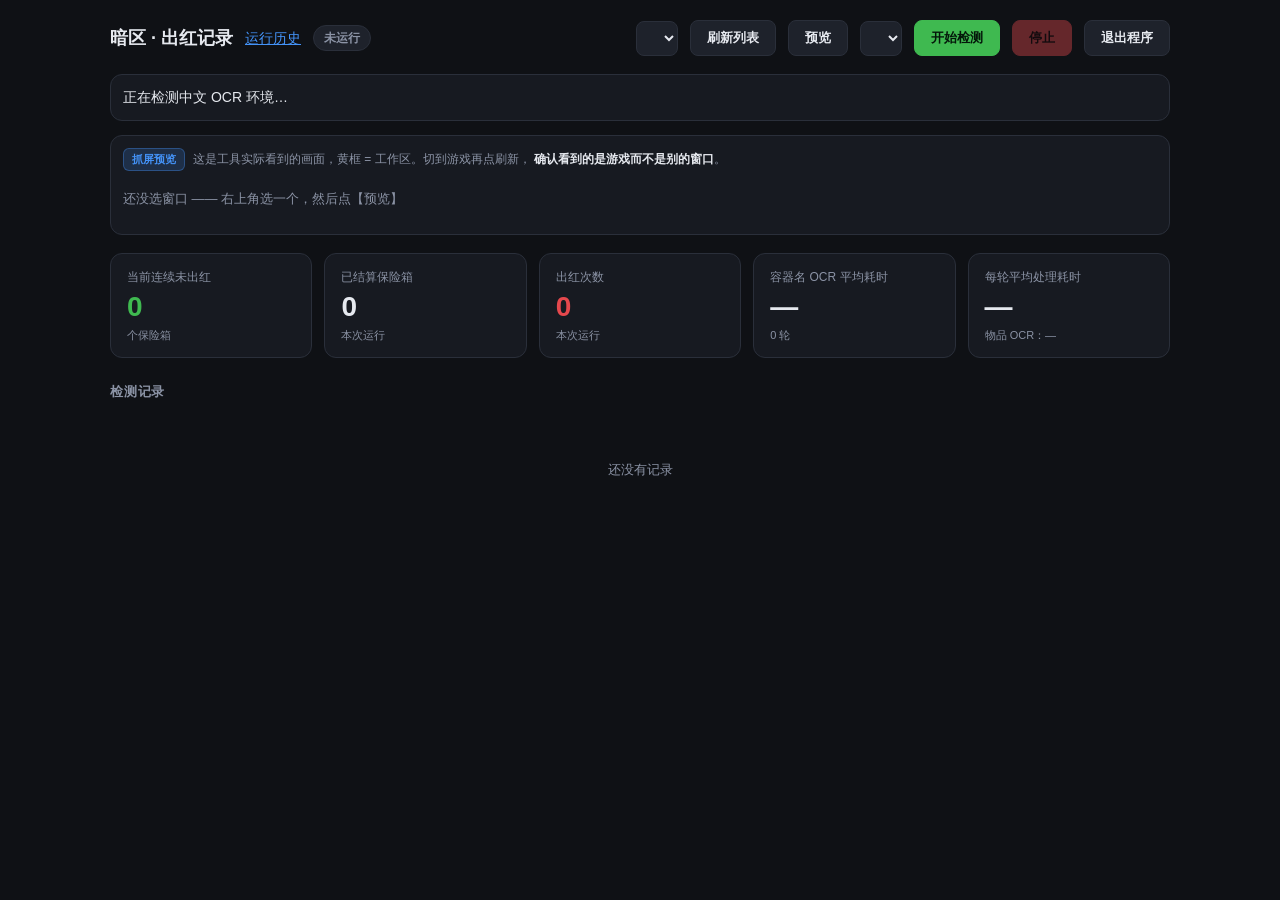
==== native/assets/index.html @ 9d261c9d "Archive Python and Rust detector source versions" ====
<!DOCTYPE html>
<html lang="zh-CN">
<head>
<meta charset="utf-8">
<meta name="viewport" content="width=device-width,initial-scale=1">
<title>暗区 · 出红记录</title>
<style>
  :root{
    --bg:#0f1115; --panel:#171a21; --panel2:#1e222b; --line:#2a2f3a;
    --fg:#e6e9ef; --dim:#8b93a5; --red:#e5484d; --green:#3fb950;
    --amber:#e3b341; --blue:#4493f8;
  }
  *{box-sizing:border-box}
  body{margin:0;background:var(--bg);color:var(--fg);
       font:14px/1.5 -apple-system,"Segoe UI","Microsoft YaHei",sans-serif}
  .wrap{max-width:1100px;margin:0 auto;padding:20px}
  header{display:flex;align-items:center;gap:12px;flex-wrap:wrap;margin-bottom:18px}
  h1{font-size:18px;margin:0;font-weight:600}
  .pill{padding:3px 10px;border-radius:999px;font-size:12px;font-weight:600;
        background:var(--panel2);color:var(--dim);border:1px solid var(--line)}
  .pill.on{background:rgba(63,185,80,.15);color:var(--green);border-color:rgba(63,185,80,.4)}
  .pill.err{background:rgba(229,72,77,.15);color:var(--red);border-color:rgba(229,72,77,.4)}
  .spacer{flex:1}
  button{background:var(--panel2);color:var(--fg);border:1px solid var(--line);
         border-radius:8px;padding:8px 16px;font-size:13px;font-weight:600;cursor:pointer}
  button:hover{border-color:var(--dim)}
  button.primary{background:var(--green);color:#04170a;border-color:var(--green)}
  button.danger{background:var(--red);color:#1a0405;border-color:var(--red)}
  button:disabled{opacity:.4;cursor:not-allowed}

  .stats{display:grid;grid-template-columns:repeat(auto-fit,minmax(150px,1fr));
         gap:12px;margin-bottom:20px}
  .stat{background:var(--panel);border:1px solid var(--line);border-radius:12px;padding:14px 16px}
  .stat .k{font-size:12px;color:var(--dim);margin-bottom:6px}
  .stat .v{font-size:28px;font-weight:700;font-variant-numeric:tabular-nums;line-height:1.1}
  .stat.red .v{color:var(--red)}
  .stat.green .v{color:var(--green)}
  .stat .sub{font-size:11px;color:var(--dim);margin-top:4px}

  h2{font-size:13px;color:var(--dim);font-weight:600;margin:24px 0 10px;
     text-transform:uppercase;letter-spacing:.06em}
  .feed{display:flex;flex-direction:column;gap:10px}
  .card{display:flex;gap:14px;background:var(--panel);border:1px solid var(--line);
        border-radius:12px;padding:12px;align-items:flex-start}
  .card.red{border-color:rgba(229,72,77,.5);background:rgba(229,72,77,.06)}
  .card .thumb{width:104px;height:78px;object-fit:cover;border-radius:8px;
               border:1px solid var(--line);cursor:zoom-in;background:#000;flex:none}
  .card .body{flex:1;min-width:0}
  .card .top{display:flex;align-items:center;gap:8px;flex-wrap:wrap;margin-bottom:4px}
  .badge{font-size:11px;font-weight:700;padding:2px 8px;border-radius:6px}
  .badge.red{background:var(--red);color:#fff}
  .badge.clean{background:var(--panel2);color:var(--dim);border:1px solid var(--line)}
  .badge.start{background:rgba(68,147,248,.18);color:var(--blue);border:1px solid rgba(68,147,248,.35)}
  .card .t{font-size:12px;color:var(--dim);font-variant-numeric:tabular-nums}
  .card .meta{font-size:12px;color:var(--dim);display:flex;gap:12px;flex-wrap:wrap}
  .card .meta b{color:var(--fg);font-weight:600}
  .empty{color:var(--dim);text-align:center;padding:48px 0;font-size:13px}

  #lb{position:fixed;inset:0;background:rgba(0,0,0,.92);display:none;
      align-items:center;justify-content:center;cursor:zoom-out;z-index:99;padding:24px}
  #lb img{max-width:100%;max-height:100%;border-radius:8px}
  .err{background:rgba(229,72,77,.12);border:1px solid rgba(229,72,77,.4);
       color:var(--red);padding:10px 14px;border-radius:10px;margin-bottom:14px;
       font-size:13px;display:none}
</style>
</head>
<body>
<div class="wrap">
  <header>
    <h1>暗区 · 出红记录</h1>
    <a href="/history" style="color:var(--blue)">运行历史</a>
    <span class="pill" id="statePill">未运行</span>
    <span class="pill" id="fgPill" style="display:none">游戏不在前台</span>
    <div class="spacer"></div>
    <select id="winSel" title="选择游戏窗口" style="background:var(--panel2);color:var(--fg);
            border:1px solid var(--line);border-radius:8px;padding:8px 10px;
            font-size:13px;max-width:240px"></select>
    <button id="btnWin" title="重新扫描窗口列表">刷新列表</button>
    <button id="btnPrev" title="抓一帧看看实际抓到什么">预览</button>
    <select id="runSel" title="查看历史记录" style="background:var(--panel2);color:var(--fg);
            border:1px solid var(--line);border-radius:8px;padding:8px 10px;font-size:13px"></select>
    <button id="btnStart" class="primary">开始检测</button>
    <button id="btnStop" class="danger" disabled>停止</button>
  </header>

  <div class="err" id="errBox"></div>
  <div class="card" style="margin-bottom:14px;align-items:center">
    <span id="envText" style="flex:1">正在检测中文 OCR 环境…</span>
    <button id="btnEnv" style="display:none">重新检测并安装</button>
  </div>

  <!-- 抓屏预览：选错窗口时必须让人一眼看出来 -->
  <div class="card" id="prevCard" style="margin-bottom:18px">
    <div class="body">
      <div class="top">
        <span class="badge start">抓屏预览</span>
        <span style="font-size:12px;color:var(--dim)">
          这是工具实际看到的画面，黄框 = 工作区。切到游戏再点刷新，
          <b style="color:var(--fg)">确认看到的是游戏而不是别的窗口</b>。
        </span>
      </div>
      <div id="prevEmpty" style="color:var(--dim);font-size:13px;padding:14px 0">
        还没选窗口 —— 右上角选一个，然后点【预览】
      </div>
      <img id="prevImg" style="display:none;max-width:100%;border-radius:8px;
           border:1px solid var(--line);margin-top:8px">
    </div>
  </div>

  <div class="stats">
    <div class="stat green"><div class="k">当前连续未出红</div>
      <div class="v" id="sStreak">0</div>
      <div class="sub" id="sStreakSub">个保险箱</div></div>
    <div class="stat"><div class="k">已结算保险箱</div>
      <div class="v" id="sTotal">0</div>
      <div class="sub">本次运行</div></div>
    <div class="stat red"><div class="k">出红次数</div>
      <div class="v" id="sReds">0</div>
      <div class="sub">本次运行</div></div>
    <div class="stat"><div class="k">容器名 OCR 平均耗时</div>
      <div class="v" id="sOcr">—</div>
      <div class="sub" id="sObs">0 轮</div></div>
    <div class="stat"><div class="k">每轮平均处理耗时</div>
      <div class="v" id="sCycle">—</div>
      <div class="sub" id="sItemOcr">物品 OCR：—</div></div>
  </div>

  <div class="card" id="curCard" style="display:none">
    <div class="body">
      <div class="top"><span class="badge start">进行中</span>
        <span id="curText"></span></div>
      <div class="meta" id="curMeta"></div>
    </div>
  </div>

  <h2>检测记录</h2>
  <div class="feed" id="feed"><div class="empty">还没有记录</div></div>
</div>

<div id="lb"><img id="lbImg" alt=""></div>

<script>
// 有任何 JS 错误直接显示在页面上，避免「页面看着正常但什么都不动」
window.onerror = function(msg, src, line){
  const b = document.getElementById('errBox');
  if(b){ b.textContent = 'JS 错误: ' + msg + ' (第 ' + line + ' 行)'; b.style.display = 'block'; }
};

const $ = id => document.getElementById(id);
let sinceSeq = 0, curRun = null, events = [], runsLoaded = false, commandError = '';

function esc(s){ return String(s==null?'':s).replace(/[&<>"]/g,
  c => ({'&':'&amp;','<':'&lt;','>':'&gt;','"':'&quot;'}[c])); }

function fmtCells(c){
  if(!c) return '—';
  const r = v => Math.round(v);
  return r(c[0]) + '×' + r(c[1]);
}

function card(e){
  const img = e.shots && e.shots.length
    ? `<img class="thumb" src="/shot/${encodeURIComponent(e.run||curRun)}/${encodeURIComponent(e.shots[0])}" onclick="zoom(this.src)">`
    : `<div class="thumb"></div>`;
  const badge = e.kind==='red' ? '<span class="badge red">出红</span>'
              : e.kind==='clean' ? '<span class="badge clean">无红</span>'
              : e.kind==='incomplete' ? '<span class="badge start">未完成</span>'
              : '<span class="badge start">开箱</span>';
  const shown = e.shots && e.shots.length > 1
    ? e.shots.slice(1).map(s =>
        `<a href="#" onclick="zoom('/shot/${encodeURIComponent(e.run||curRun)}/${encodeURIComponent(s)}');return false"
            style="color:var(--amber)">标注图</a>`).join('')
    : '';
  const streak = e.kind==='clean'
    ? `连续 <b>${e.streak}</b> 个未出红`
    : e.kind==='red' ? `连续 <b>${e.streak}</b> 个被打断` : '';
  return `<div class="card ${e.kind==='red'?'red':''}">
    ${img}
    <div class="body">
      <div class="top">${badge}<span class="t">${esc((e.t||'').replace('T',' '))}</span>
        ${e.text?`<span style="font-size:12px;color:var(--dim)">${esc(e.text)}</span>`:''}</div>
      <div class="meta">
        ${e.item_names && e.item_names.filter(Boolean).length
            ? `<span>物品 OCR <b style="color:var(--amber)">${esc(e.item_names.filter(Boolean).join(' / '))}</b></span>`
            : ''}
        <span>${streak}</span>
        ${e.red_count?`<span>命中色块 <b>${e.red_count}</b></span>`:''}
        ${e.observations?`<span>观察 <b>${e.observations}</b> 轮</span>`:''}
        ${shown}
      </div>
    </div>
  </div>`;
}

function render(){
  const f = $('feed');
  if(!events.length){ f.innerHTML = '<div class="empty">还没有记录</div>'; return; }
  f.innerHTML = events.map(card).join('');
}

function zoom(src){ $('lbImg').src = src; $('lb').style.display='flex'; }
$('lb').onclick = () => { $('lb').style.display='none'; $('lbImg').src=''; };

async function poll(){
  try{
    const st = await (await fetch('/api/status')).json();
    const env = await (await fetch('/api/environment')).json();
    $('envText').textContent = env.message;
    $('envText').style.color = env.status==='error'?'var(--red)':env.status==='ready'?'var(--green)':'var(--amber)';
    $('btnEnv').style.display = env.status==='error'?'':'none';
    $('btnEnv').disabled = st.running;
    $('statePill').textContent = st.running ? '运行中' : '未运行';
    $('statePill').className = 'pill' + (st.running?' on':'');
    $('fgPill').style.display = (st.running && st.foreground === false) ? '' : 'none';
    $('winSel').disabled = st.running;
    $('btnWin').disabled = st.running;
    $('sStreak').textContent = st.streak;
    $('sTotal').textContent = st.total;
    $('sReds').textContent = events.filter(e=>e.kind==='red').length;
    $('sOcr').textContent = st.ocr_ms ? st.ocr_ms.toFixed(0)+'ms' : '—';
    $('sObs').textContent = st.obs + ' 轮';
    $('sCycle').textContent = st.cycle_avg_ms != null ? st.cycle_avg_ms.toFixed(0)+'ms' : '—';
    $('sItemOcr').textContent = '物品 OCR：' + (st.item_ocr_ms ? st.item_ocr_ms.toFixed(0)+'ms' : '—');
    $('btnStart').disabled = st.running || env.status!=='ready';
    $('btnStop').disabled = !st.running;

    const box = $('errBox');
    if(st.error || commandError){ box.textContent = st.error || commandError; box.style.display='block'; }
    else box.style.display='none';

    if(st.current){
      $('curCard').style.display='';
      $('curText').textContent = st.current.ocr_text || '';
      const nb = st.current.name_bbox;
      $('curMeta').innerHTML =
        (nb && nb.length ? `<span>名字位置 <b>(${nb[0]},${nb[1]})</b></span>` : '') +
        `<span>已观察 <b>${st.current.observations ?? 0}</b> 轮</span>` +
        `<span>${st.misses ? `丢失 <b style="color:var(--amber)">${st.misses}/${st.miss_need}</b>` : ''}</span>` +
        `<span>${st.current.red?'<b style="color:var(--red)">已见红</b>':'暂未见红'}</span>`;
    } else $('curCard').style.display='none';

    if(!runsLoaded){ runsLoaded = true; refreshRuns(); }
    if(!curRun && st.run_dir){ curRun = st.run_dir; sinceSeq = 0; events = []; refreshRuns(); }
    if(st.run_dir && curRun && st.run_dir !== curRun){ curRun = st.run_dir; sinceSeq = 0; events = []; refreshRuns(); }

    const d = await (await fetch(`/api/events?since=${sinceSeq}&run=${encodeURIComponent(curRun||'')}`)).json();
    if(d.events && d.events.length){
      events = events.concat(d.events.map(e => ({...e, run: curRun})));
      sinceSeq = d.last_seq;
      render();
    }
  }catch(err){ /* 服务器没起来时静默重试 */ }
}

async function refreshRuns(){
  try{
    const d = await (await fetch('/api/runs')).json();
    const sel = $('runSel');
    sel.innerHTML = d.runs.map(r =>
      `<option value="${esc(r)}"${r===curRun?' selected':''}>${esc(r)}</option>`).join('');
  }catch(e){}
}

$('runSel').onchange = async () => {
  location.href = '/history?run=' + encodeURIComponent($('runSel').value);
};

async function refreshWindows(){
  try{
    const d = await (await fetch('/api/windows')).json();
    const sel = $('winSel');
    const cur = d.current || '';
    sel.innerHTML = '<option value="">— 选择游戏窗口 —</option>' +
      d.windows.map(w => `<option value="${esc(w.title)}"${w.title===cur?' selected':''}>` +
        `${esc(w.title)}  (${w.w}×${w.h})</option>`).join('');
  }catch(e){}
}

$('winSel').onchange = async () => {
  const title = $('winSel').value;
  const r = await (await fetch('/api/window', {
    method:'POST', headers:{'Content-Type':'application/json'},
    body: JSON.stringify({title})
  })).json();
  if(!r.ok){ commandError=r.error; const b=$('errBox'); b.textContent=r.error; b.style.display='block'; }
  else { commandError=''; const b=$('errBox'); b.style.display='none'; loadPreview(); }
};

async function loadPreview(){
  const t = $('winSel').value || '';
  const img = $('prevImg'), empty = $('prevEmpty');
  if(!t){ empty.style.display=''; empty.textContent='还没选窗口 —— 右上角选一个，然后点【预览】';
          img.style.display='none'; return; }
  empty.style.display=''; empty.textContent='抓取中…';
  img.style.display='none';
  const url = '/api/preview?w=' + encodeURIComponent(t) + '&t=' + Date.now();
  const r = await fetch(url);
  if(!r.ok){
    let msg = r.status;
    try{ msg = (await r.json()).error || msg; }catch(e){}
    empty.textContent = '预览失败：' + msg;
    return;
  }
  const blob = await r.blob();
  img.src = URL.createObjectURL(blob);
  img.style.display = '';
  empty.style.display = 'none';
}

$('btnPrev').onclick = loadPreview;
$('btnWin').onclick = refreshWindows;
async function command(path){
  try{const response=await fetch(path,{method:'POST'});const data=await response.json();
      commandError=response.ok?'':data.error||'操作失败';}
  catch(e){commandError='连接失败：'+e.message;}
  await poll();
}
$('btnStart').onclick = () => command('/api/start');
$('btnStop').onclick = () => command('/api/stop');
$('btnEnv').onclick = () => command('/api/environment/retry');

refreshRuns();
refreshWindows();
poll();
setInterval(poll, 900);
</script>
<script>const quit=document.createElement("button");quit.textContent="退出程序";quit.onclick=()=>fetch("/api/quit",{method:"POST"}).then(()=>document.body.innerHTML="<p>程序已退出，可以关闭此页。</p>");document.querySelector("header").append(quit);</script></body>
</html>
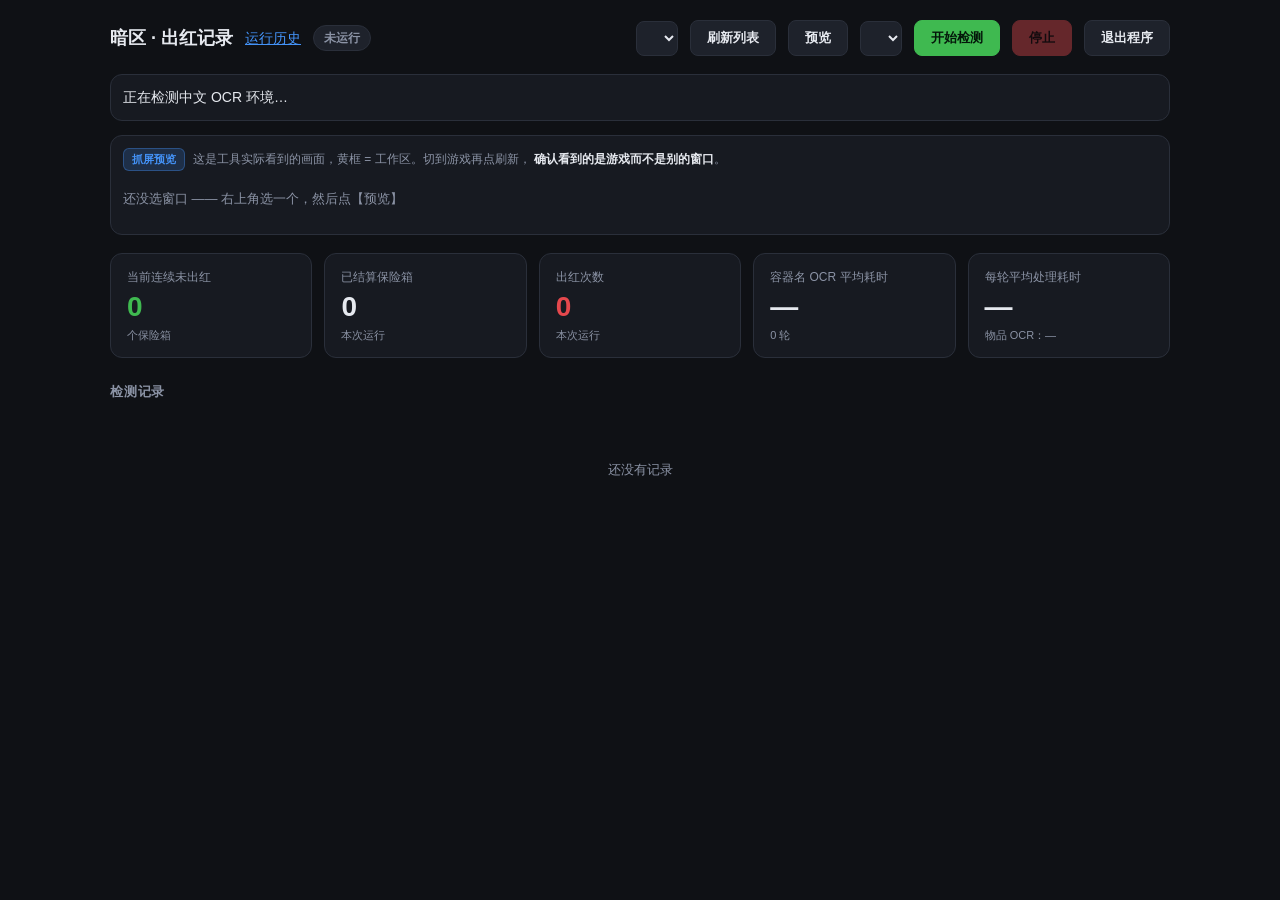
==== commit 41da3c72: "Preserve exact version snapshot bytes across checkouts" ====
--- a/native/assets/index.html
+++ b/native/assets/index.html
@@ -1,328 +1,328 @@
-<!DOCTYPE html>
-<html lang="zh-CN">
-<head>
-<meta charset="utf-8">
-<meta name="viewport" content="width=device-width,initial-scale=1">
-<title>暗区 · 出红记录</title>
-<style>
-  :root{
-    --bg:#0f1115; --panel:#171a21; --panel2:#1e222b; --line:#2a2f3a;
-    --fg:#e6e9ef; --dim:#8b93a5; --red:#e5484d; --green:#3fb950;
-    --amber:#e3b341; --blue:#4493f8;
-  }
-  *{box-sizing:border-box}
-  body{margin:0;background:var(--bg);color:var(--fg);
-       font:14px/1.5 -apple-system,"Segoe UI","Microsoft YaHei",sans-serif}
-  .wrap{max-width:1100px;margin:0 auto;padding:20px}
-  header{display:flex;align-items:center;gap:12px;flex-wrap:wrap;margin-bottom:18px}
-  h1{font-size:18px;margin:0;font-weight:600}
-  .pill{padding:3px 10px;border-radius:999px;font-size:12px;font-weight:600;
-        background:var(--panel2);color:var(--dim);border:1px solid var(--line)}
-  .pill.on{background:rgba(63,185,80,.15);color:var(--green);border-color:rgba(63,185,80,.4)}
-  .pill.err{background:rgba(229,72,77,.15);color:var(--red);border-color:rgba(229,72,77,.4)}
-  .spacer{flex:1}
-  button{background:var(--panel2);color:var(--fg);border:1px solid var(--line);
-         border-radius:8px;padding:8px 16px;font-size:13px;font-weight:600;cursor:pointer}
-  button:hover{border-color:var(--dim)}
-  button.primary{background:var(--green);color:#04170a;border-color:var(--green)}
-  button.danger{background:var(--red);color:#1a0405;border-color:var(--red)}
-  button:disabled{opacity:.4;cursor:not-allowed}
-
-  .stats{display:grid;grid-template-columns:repeat(auto-fit,minmax(150px,1fr));
-         gap:12px;margin-bottom:20px}
-  .stat{background:var(--panel);border:1px solid var(--line);border-radius:12px;padding:14px 16px}
-  .stat .k{font-size:12px;color:var(--dim);margin-bottom:6px}
-  .stat .v{font-size:28px;font-weight:700;font-variant-numeric:tabular-nums;line-height:1.1}
-  .stat.red .v{color:var(--red)}
-  .stat.green .v{color:var(--green)}
-  .stat .sub{font-size:11px;color:var(--dim);margin-top:4px}
-
-  h2{font-size:13px;color:var(--dim);font-weight:600;margin:24px 0 10px;
-     text-transform:uppercase;letter-spacing:.06em}
-  .feed{display:flex;flex-direction:column;gap:10px}
-  .card{display:flex;gap:14px;background:var(--panel);border:1px solid var(--line);
-        border-radius:12px;padding:12px;align-items:flex-start}
-  .card.red{border-color:rgba(229,72,77,.5);background:rgba(229,72,77,.06)}
-  .card .thumb{width:104px;height:78px;object-fit:cover;border-radius:8px;
-               border:1px solid var(--line);cursor:zoom-in;background:#000;flex:none}
-  .card .body{flex:1;min-width:0}
-  .card .top{display:flex;align-items:center;gap:8px;flex-wrap:wrap;margin-bottom:4px}
-  .badge{font-size:11px;font-weight:700;padding:2px 8px;border-radius:6px}
-  .badge.red{background:var(--red);color:#fff}
-  .badge.clean{background:var(--panel2);color:var(--dim);border:1px solid var(--line)}
-  .badge.start{background:rgba(68,147,248,.18);color:var(--blue);border:1px solid rgba(68,147,248,.35)}
-  .card .t{font-size:12px;color:var(--dim);font-variant-numeric:tabular-nums}
-  .card .meta{font-size:12px;color:var(--dim);display:flex;gap:12px;flex-wrap:wrap}
-  .card .meta b{color:var(--fg);font-weight:600}
-  .empty{color:var(--dim);text-align:center;padding:48px 0;font-size:13px}
-
-  #lb{position:fixed;inset:0;background:rgba(0,0,0,.92);display:none;
-      align-items:center;justify-content:center;cursor:zoom-out;z-index:99;padding:24px}
-  #lb img{max-width:100%;max-height:100%;border-radius:8px}
-  .err{background:rgba(229,72,77,.12);border:1px solid rgba(229,72,77,.4);
-       color:var(--red);padding:10px 14px;border-radius:10px;margin-bottom:14px;
-       font-size:13px;display:none}
-</style>
-</head>
-<body>
-<div class="wrap">
-  <header>
-    <h1>暗区 · 出红记录</h1>
-    <a href="/history" style="color:var(--blue)">运行历史</a>
-    <span class="pill" id="statePill">未运行</span>
-    <span class="pill" id="fgPill" style="display:none">游戏不在前台</span>
-    <div class="spacer"></div>
-    <select id="winSel" title="选择游戏窗口" style="background:var(--panel2);color:var(--fg);
-            border:1px solid var(--line);border-radius:8px;padding:8px 10px;
-            font-size:13px;max-width:240px"></select>
-    <button id="btnWin" title="重新扫描窗口列表">刷新列表</button>
-    <button id="btnPrev" title="抓一帧看看实际抓到什么">预览</button>
-    <select id="runSel" title="查看历史记录" style="background:var(--panel2);color:var(--fg);
-            border:1px solid var(--line);border-radius:8px;padding:8px 10px;font-size:13px"></select>
-    <button id="btnStart" class="primary">开始检测</button>
-    <button id="btnStop" class="danger" disabled>停止</button>
-  </header>
-
-  <div class="err" id="errBox"></div>
-  <div class="card" style="margin-bottom:14px;align-items:center">
-    <span id="envText" style="flex:1">正在检测中文 OCR 环境…</span>
-    <button id="btnEnv" style="display:none">重新检测并安装</button>
-  </div>
-
-  <!-- 抓屏预览：选错窗口时必须让人一眼看出来 -->
-  <div class="card" id="prevCard" style="margin-bottom:18px">
-    <div class="body">
-      <div class="top">
-        <span class="badge start">抓屏预览</span>
-        <span style="font-size:12px;color:var(--dim)">
-          这是工具实际看到的画面，黄框 = 工作区。切到游戏再点刷新，
-          <b style="color:var(--fg)">确认看到的是游戏而不是别的窗口</b>。
-        </span>
-      </div>
-      <div id="prevEmpty" style="color:var(--dim);font-size:13px;padding:14px 0">
-        还没选窗口 —— 右上角选一个，然后点【预览】
-      </div>
-      <img id="prevImg" style="display:none;max-width:100%;border-radius:8px;
-           border:1px solid var(--line);margin-top:8px">
-    </div>
-  </div>
-
-  <div class="stats">
-    <div class="stat green"><div class="k">当前连续未出红</div>
-      <div class="v" id="sStreak">0</div>
-      <div class="sub" id="sStreakSub">个保险箱</div></div>
-    <div class="stat"><div class="k">已结算保险箱</div>
-      <div class="v" id="sTotal">0</div>
-      <div class="sub">本次运行</div></div>
-    <div class="stat red"><div class="k">出红次数</div>
-      <div class="v" id="sReds">0</div>
-      <div class="sub">本次运行</div></div>
-    <div class="stat"><div class="k">容器名 OCR 平均耗时</div>
-      <div class="v" id="sOcr">—</div>
-      <div class="sub" id="sObs">0 轮</div></div>
-    <div class="stat"><div class="k">每轮平均处理耗时</div>
-      <div class="v" id="sCycle">—</div>
-      <div class="sub" id="sItemOcr">物品 OCR：—</div></div>
-  </div>
-
-  <div class="card" id="curCard" style="display:none">
-    <div class="body">
-      <div class="top"><span class="badge start">进行中</span>
-        <span id="curText"></span></div>
-      <div class="meta" id="curMeta"></div>
-    </div>
-  </div>
-
-  <h2>检测记录</h2>
-  <div class="feed" id="feed"><div class="empty">还没有记录</div></div>
-</div>
-
-<div id="lb"><img id="lbImg" alt=""></div>
-
-<script>
-// 有任何 JS 错误直接显示在页面上，避免「页面看着正常但什么都不动」
-window.onerror = function(msg, src, line){
-  const b = document.getElementById('errBox');
-  if(b){ b.textContent = 'JS 错误: ' + msg + ' (第 ' + line + ' 行)'; b.style.display = 'block'; }
-};
-
-const $ = id => document.getElementById(id);
-let sinceSeq = 0, curRun = null, events = [], runsLoaded = false, commandError = '';
-
-function esc(s){ return String(s==null?'':s).replace(/[&<>"]/g,
-  c => ({'&':'&amp;','<':'&lt;','>':'&gt;','"':'&quot;'}[c])); }
-
-function fmtCells(c){
-  if(!c) return '—';
-  const r = v => Math.round(v);
-  return r(c[0]) + '×' + r(c[1]);
-}
-
-function card(e){
-  const img = e.shots && e.shots.length
-    ? `<img class="thumb" src="/shot/${encodeURIComponent(e.run||curRun)}/${encodeURIComponent(e.shots[0])}" onclick="zoom(this.src)">`
-    : `<div class="thumb"></div>`;
-  const badge = e.kind==='red' ? '<span class="badge red">出红</span>'
-              : e.kind==='clean' ? '<span class="badge clean">无红</span>'
-              : e.kind==='incomplete' ? '<span class="badge start">未完成</span>'
-              : '<span class="badge start">开箱</span>';
-  const shown = e.shots && e.shots.length > 1
-    ? e.shots.slice(1).map(s =>
-        `<a href="#" onclick="zoom('/shot/${encodeURIComponent(e.run||curRun)}/${encodeURIComponent(s)}');return false"
-            style="color:var(--amber)">标注图</a>`).join('')
-    : '';
-  const streak = e.kind==='clean'
-    ? `连续 <b>${e.streak}</b> 个未出红`
-    : e.kind==='red' ? `连续 <b>${e.streak}</b> 个被打断` : '';
-  return `<div class="card ${e.kind==='red'?'red':''}">
-    ${img}
-    <div class="body">
-      <div class="top">${badge}<span class="t">${esc((e.t||'').replace('T',' '))}</span>
-        ${e.text?`<span style="font-size:12px;color:var(--dim)">${esc(e.text)}</span>`:''}</div>
-      <div class="meta">
-        ${e.item_names && e.item_names.filter(Boolean).length
-            ? `<span>物品 OCR <b style="color:var(--amber)">${esc(e.item_names.filter(Boolean).join(' / '))}</b></span>`
-            : ''}
-        <span>${streak}</span>
-        ${e.red_count?`<span>命中色块 <b>${e.red_count}</b></span>`:''}
-        ${e.observations?`<span>观察 <b>${e.observations}</b> 轮</span>`:''}
-        ${shown}
-      </div>
-    </div>
-  </div>`;
-}
-
-function render(){
-  const f = $('feed');
-  if(!events.length){ f.innerHTML = '<div class="empty">还没有记录</div>'; return; }
-  f.innerHTML = events.map(card).join('');
-}
-
-function zoom(src){ $('lbImg').src = src; $('lb').style.display='flex'; }
-$('lb').onclick = () => { $('lb').style.display='none'; $('lbImg').src=''; };
-
-async function poll(){
-  try{
-    const st = await (await fetch('/api/status')).json();
-    const env = await (await fetch('/api/environment')).json();
-    $('envText').textContent = env.message;
-    $('envText').style.color = env.status==='error'?'var(--red)':env.status==='ready'?'var(--green)':'var(--amber)';
-    $('btnEnv').style.display = env.status==='error'?'':'none';
-    $('btnEnv').disabled = st.running;
-    $('statePill').textContent = st.running ? '运行中' : '未运行';
-    $('statePill').className = 'pill' + (st.running?' on':'');
-    $('fgPill').style.display = (st.running && st.foreground === false) ? '' : 'none';
-    $('winSel').disabled = st.running;
-    $('btnWin').disabled = st.running;
-    $('sStreak').textContent = st.streak;
-    $('sTotal').textContent = st.total;
-    $('sReds').textContent = events.filter(e=>e.kind==='red').length;
-    $('sOcr').textContent = st.ocr_ms ? st.ocr_ms.toFixed(0)+'ms' : '—';
-    $('sObs').textContent = st.obs + ' 轮';
-    $('sCycle').textContent = st.cycle_avg_ms != null ? st.cycle_avg_ms.toFixed(0)+'ms' : '—';
-    $('sItemOcr').textContent = '物品 OCR：' + (st.item_ocr_ms ? st.item_ocr_ms.toFixed(0)+'ms' : '—');
-    $('btnStart').disabled = st.running || env.status!=='ready';
-    $('btnStop').disabled = !st.running;
-
-    const box = $('errBox');
-    if(st.error || commandError){ box.textContent = st.error || commandError; box.style.display='block'; }
-    else box.style.display='none';
-
-    if(st.current){
-      $('curCard').style.display='';
-      $('curText').textContent = st.current.ocr_text || '';
-      const nb = st.current.name_bbox;
-      $('curMeta').innerHTML =
-        (nb && nb.length ? `<span>名字位置 <b>(${nb[0]},${nb[1]})</b></span>` : '') +
-        `<span>已观察 <b>${st.current.observations ?? 0}</b> 轮</span>` +
-        `<span>${st.misses ? `丢失 <b style="color:var(--amber)">${st.misses}/${st.miss_need}</b>` : ''}</span>` +
-        `<span>${st.current.red?'<b style="color:var(--red)">已见红</b>':'暂未见红'}</span>`;
-    } else $('curCard').style.display='none';
-
-    if(!runsLoaded){ runsLoaded = true; refreshRuns(); }
-    if(!curRun && st.run_dir){ curRun = st.run_dir; sinceSeq = 0; events = []; refreshRuns(); }
-    if(st.run_dir && curRun && st.run_dir !== curRun){ curRun = st.run_dir; sinceSeq = 0; events = []; refreshRuns(); }
-
-    const d = await (await fetch(`/api/events?since=${sinceSeq}&run=${encodeURIComponent(curRun||'')}`)).json();
-    if(d.events && d.events.length){
-      events = events.concat(d.events.map(e => ({...e, run: curRun})));
-      sinceSeq = d.last_seq;
-      render();
-    }
-  }catch(err){ /* 服务器没起来时静默重试 */ }
-}
-
-async function refreshRuns(){
-  try{
-    const d = await (await fetch('/api/runs')).json();
-    const sel = $('runSel');
-    sel.innerHTML = d.runs.map(r =>
-      `<option value="${esc(r)}"${r===curRun?' selected':''}>${esc(r)}</option>`).join('');
-  }catch(e){}
-}
-
-$('runSel').onchange = async () => {
-  location.href = '/history?run=' + encodeURIComponent($('runSel').value);
-};
-
-async function refreshWindows(){
-  try{
-    const d = await (await fetch('/api/windows')).json();
-    const sel = $('winSel');
-    const cur = d.current || '';
-    sel.innerHTML = '<option value="">— 选择游戏窗口 —</option>' +
-      d.windows.map(w => `<option value="${esc(w.title)}"${w.title===cur?' selected':''}>` +
-        `${esc(w.title)}  (${w.w}×${w.h})</option>`).join('');
-  }catch(e){}
-}
-
-$('winSel').onchange = async () => {
-  const title = $('winSel').value;
-  const r = await (await fetch('/api/window', {
-    method:'POST', headers:{'Content-Type':'application/json'},
-    body: JSON.stringify({title})
-  })).json();
-  if(!r.ok){ commandError=r.error; const b=$('errBox'); b.textContent=r.error; b.style.display='block'; }
-  else { commandError=''; const b=$('errBox'); b.style.display='none'; loadPreview(); }
-};
-
-async function loadPreview(){
-  const t = $('winSel').value || '';
-  const img = $('prevImg'), empty = $('prevEmpty');
-  if(!t){ empty.style.display=''; empty.textContent='还没选窗口 —— 右上角选一个，然后点【预览】';
-          img.style.display='none'; return; }
-  empty.style.display=''; empty.textContent='抓取中…';
-  img.style.display='none';
-  const url = '/api/preview?w=' + encodeURIComponent(t) + '&t=' + Date.now();
-  const r = await fetch(url);
-  if(!r.ok){
-    let msg = r.status;
-    try{ msg = (await r.json()).error || msg; }catch(e){}
-    empty.textContent = '预览失败：' + msg;
-    return;
-  }
-  const blob = await r.blob();
-  img.src = URL.createObjectURL(blob);
-  img.style.display = '';
-  empty.style.display = 'none';
-}
-
-$('btnPrev').onclick = loadPreview;
-$('btnWin').onclick = refreshWindows;
-async function command(path){
-  try{const response=await fetch(path,{method:'POST'});const data=await response.json();
-      commandError=response.ok?'':data.error||'操作失败';}
-  catch(e){commandError='连接失败：'+e.message;}
-  await poll();
-}
-$('btnStart').onclick = () => command('/api/start');
-$('btnStop').onclick = () => command('/api/stop');
-$('btnEnv').onclick = () => command('/api/environment/retry');
-
-refreshRuns();
-refreshWindows();
-poll();
-setInterval(poll, 900);
-</script>
-<script>const quit=document.createElement("button");quit.textContent="退出程序";quit.onclick=()=>fetch("/api/quit",{method:"POST"}).then(()=>document.body.innerHTML="<p>程序已退出，可以关闭此页。</p>");document.querySelector("header").append(quit);</script></body>
-</html>
+<!DOCTYPE html>
+<html lang="zh-CN">
+<head>
+<meta charset="utf-8">
+<meta name="viewport" content="width=device-width,initial-scale=1">
+<title>暗区 · 出红记录</title>
+<style>
+  :root{
+    --bg:#0f1115; --panel:#171a21; --panel2:#1e222b; --line:#2a2f3a;
+    --fg:#e6e9ef; --dim:#8b93a5; --red:#e5484d; --green:#3fb950;
+    --amber:#e3b341; --blue:#4493f8;
+  }
+  *{box-sizing:border-box}
+  body{margin:0;background:var(--bg);color:var(--fg);
+       font:14px/1.5 -apple-system,"Segoe UI","Microsoft YaHei",sans-serif}
+  .wrap{max-width:1100px;margin:0 auto;padding:20px}
+  header{display:flex;align-items:center;gap:12px;flex-wrap:wrap;margin-bottom:18px}
+  h1{font-size:18px;margin:0;font-weight:600}
+  .pill{padding:3px 10px;border-radius:999px;font-size:12px;font-weight:600;
+        background:var(--panel2);color:var(--dim);border:1px solid var(--line)}
+  .pill.on{background:rgba(63,185,80,.15);color:var(--green);border-color:rgba(63,185,80,.4)}
+  .pill.err{background:rgba(229,72,77,.15);color:var(--red);border-color:rgba(229,72,77,.4)}
+  .spacer{flex:1}
+  button{background:var(--panel2);color:var(--fg);border:1px solid var(--line);
+         border-radius:8px;padding:8px 16px;font-size:13px;font-weight:600;cursor:pointer}
+  button:hover{border-color:var(--dim)}
+  button.primary{background:var(--green);color:#04170a;border-color:var(--green)}
+  button.danger{background:var(--red);color:#1a0405;border-color:var(--red)}
+  button:disabled{opacity:.4;cursor:not-allowed}
+
+  .stats{display:grid;grid-template-columns:repeat(auto-fit,minmax(150px,1fr));
+         gap:12px;margin-bottom:20px}
+  .stat{background:var(--panel);border:1px solid var(--line);border-radius:12px;padding:14px 16px}
+  .stat .k{font-size:12px;color:var(--dim);margin-bottom:6px}
+  .stat .v{font-size:28px;font-weight:700;font-variant-numeric:tabular-nums;line-height:1.1}
+  .stat.red .v{color:var(--red)}
+  .stat.green .v{color:var(--green)}
+  .stat .sub{font-size:11px;color:var(--dim);margin-top:4px}
+
+  h2{font-size:13px;color:var(--dim);font-weight:600;margin:24px 0 10px;
+     text-transform:uppercase;letter-spacing:.06em}
+  .feed{display:flex;flex-direction:column;gap:10px}
+  .card{display:flex;gap:14px;background:var(--panel);border:1px solid var(--line);
+        border-radius:12px;padding:12px;align-items:flex-start}
+  .card.red{border-color:rgba(229,72,77,.5);background:rgba(229,72,77,.06)}
+  .card .thumb{width:104px;height:78px;object-fit:cover;border-radius:8px;
+               border:1px solid var(--line);cursor:zoom-in;background:#000;flex:none}
+  .card .body{flex:1;min-width:0}
+  .card .top{display:flex;align-items:center;gap:8px;flex-wrap:wrap;margin-bottom:4px}
+  .badge{font-size:11px;font-weight:700;padding:2px 8px;border-radius:6px}
+  .badge.red{background:var(--red);color:#fff}
+  .badge.clean{background:var(--panel2);color:var(--dim);border:1px solid var(--line)}
+  .badge.start{background:rgba(68,147,248,.18);color:var(--blue);border:1px solid rgba(68,147,248,.35)}
+  .card .t{font-size:12px;color:var(--dim);font-variant-numeric:tabular-nums}
+  .card .meta{font-size:12px;color:var(--dim);display:flex;gap:12px;flex-wrap:wrap}
+  .card .meta b{color:var(--fg);font-weight:600}
+  .empty{color:var(--dim);text-align:center;padding:48px 0;font-size:13px}
+
+  #lb{position:fixed;inset:0;background:rgba(0,0,0,.92);display:none;
+      align-items:center;justify-content:center;cursor:zoom-out;z-index:99;padding:24px}
+  #lb img{max-width:100%;max-height:100%;border-radius:8px}
+  .err{background:rgba(229,72,77,.12);border:1px solid rgba(229,72,77,.4);
+       color:var(--red);padding:10px 14px;border-radius:10px;margin-bottom:14px;
+       font-size:13px;display:none}
+</style>
+</head>
+<body>
+<div class="wrap">
+  <header>
+    <h1>暗区 · 出红记录</h1>
+    <a href="/history" style="color:var(--blue)">运行历史</a>
+    <span class="pill" id="statePill">未运行</span>
+    <span class="pill" id="fgPill" style="display:none">游戏不在前台</span>
+    <div class="spacer"></div>
+    <select id="winSel" title="选择游戏窗口" style="background:var(--panel2);color:var(--fg);
+            border:1px solid var(--line);border-radius:8px;padding:8px 10px;
+            font-size:13px;max-width:240px"></select>
+    <button id="btnWin" title="重新扫描窗口列表">刷新列表</button>
+    <button id="btnPrev" title="抓一帧看看实际抓到什么">预览</button>
+    <select id="runSel" title="查看历史记录" style="background:var(--panel2);color:var(--fg);
+            border:1px solid var(--line);border-radius:8px;padding:8px 10px;font-size:13px"></select>
+    <button id="btnStart" class="primary">开始检测</button>
+    <button id="btnStop" class="danger" disabled>停止</button>
+  </header>
+
+  <div class="err" id="errBox"></div>
+  <div class="card" style="margin-bottom:14px;align-items:center">
+    <span id="envText" style="flex:1">正在检测中文 OCR 环境…</span>
+    <button id="btnEnv" style="display:none">重新检测并安装</button>
+  </div>
+
+  <!-- 抓屏预览：选错窗口时必须让人一眼看出来 -->
+  <div class="card" id="prevCard" style="margin-bottom:18px">
+    <div class="body">
+      <div class="top">
+        <span class="badge start">抓屏预览</span>
+        <span style="font-size:12px;color:var(--dim)">
+          这是工具实际看到的画面，黄框 = 工作区。切到游戏再点刷新，
+          <b style="color:var(--fg)">确认看到的是游戏而不是别的窗口</b>。
+        </span>
+      </div>
+      <div id="prevEmpty" style="color:var(--dim);font-size:13px;padding:14px 0">
+        还没选窗口 —— 右上角选一个，然后点【预览】
+      </div>
+      <img id="prevImg" style="display:none;max-width:100%;border-radius:8px;
+           border:1px solid var(--line);margin-top:8px">
+    </div>
+  </div>
+
+  <div class="stats">
+    <div class="stat green"><div class="k">当前连续未出红</div>
+      <div class="v" id="sStreak">0</div>
+      <div class="sub" id="sStreakSub">个保险箱</div></div>
+    <div class="stat"><div class="k">已结算保险箱</div>
+      <div class="v" id="sTotal">0</div>
+      <div class="sub">本次运行</div></div>
+    <div class="stat red"><div class="k">出红次数</div>
+      <div class="v" id="sReds">0</div>
+      <div class="sub">本次运行</div></div>
+    <div class="stat"><div class="k">容器名 OCR 平均耗时</div>
+      <div class="v" id="sOcr">—</div>
+      <div class="sub" id="sObs">0 轮</div></div>
+    <div class="stat"><div class="k">每轮平均处理耗时</div>
+      <div class="v" id="sCycle">—</div>
+      <div class="sub" id="sItemOcr">物品 OCR：—</div></div>
+  </div>
+
+  <div class="card" id="curCard" style="display:none">
+    <div class="body">
+      <div class="top"><span class="badge start">进行中</span>
+        <span id="curText"></span></div>
+      <div class="meta" id="curMeta"></div>
+    </div>
+  </div>
+
+  <h2>检测记录</h2>
+  <div class="feed" id="feed"><div class="empty">还没有记录</div></div>
+</div>
+
+<div id="lb"><img id="lbImg" alt=""></div>
+
+<script>
+// 有任何 JS 错误直接显示在页面上，避免「页面看着正常但什么都不动」
+window.onerror = function(msg, src, line){
+  const b = document.getElementById('errBox');
+  if(b){ b.textContent = 'JS 错误: ' + msg + ' (第 ' + line + ' 行)'; b.style.display = 'block'; }
+};
+
+const $ = id => document.getElementById(id);
+let sinceSeq = 0, curRun = null, events = [], runsLoaded = false, commandError = '';
+
+function esc(s){ return String(s==null?'':s).replace(/[&<>"]/g,
+  c => ({'&':'&amp;','<':'&lt;','>':'&gt;','"':'&quot;'}[c])); }
+
+function fmtCells(c){
+  if(!c) return '—';
+  const r = v => Math.round(v);
+  return r(c[0]) + '×' + r(c[1]);
+}
+
+function card(e){
+  const img = e.shots && e.shots.length
+    ? `<img class="thumb" src="/shot/${encodeURIComponent(e.run||curRun)}/${encodeURIComponent(e.shots[0])}" onclick="zoom(this.src)">`
+    : `<div class="thumb"></div>`;
+  const badge = e.kind==='red' ? '<span class="badge red">出红</span>'
+              : e.kind==='clean' ? '<span class="badge clean">无红</span>'
+              : e.kind==='incomplete' ? '<span class="badge start">未完成</span>'
+              : '<span class="badge start">开箱</span>';
+  const shown = e.shots && e.shots.length > 1
+    ? e.shots.slice(1).map(s =>
+        `<a href="#" onclick="zoom('/shot/${encodeURIComponent(e.run||curRun)}/${encodeURIComponent(s)}');return false"
+            style="color:var(--amber)">标注图</a>`).join('')
+    : '';
+  const streak = e.kind==='clean'
+    ? `连续 <b>${e.streak}</b> 个未出红`
+    : e.kind==='red' ? `连续 <b>${e.streak}</b> 个被打断` : '';
+  return `<div class="card ${e.kind==='red'?'red':''}">
+    ${img}
+    <div class="body">
+      <div class="top">${badge}<span class="t">${esc((e.t||'').replace('T',' '))}</span>
+        ${e.text?`<span style="font-size:12px;color:var(--dim)">${esc(e.text)}</span>`:''}</div>
+      <div class="meta">
+        ${e.item_names && e.item_names.filter(Boolean).length
+            ? `<span>物品 OCR <b style="color:var(--amber)">${esc(e.item_names.filter(Boolean).join(' / '))}</b></span>`
+            : ''}
+        <span>${streak}</span>
+        ${e.red_count?`<span>命中色块 <b>${e.red_count}</b></span>`:''}
+        ${e.observations?`<span>观察 <b>${e.observations}</b> 轮</span>`:''}
+        ${shown}
+      </div>
+    </div>
+  </div>`;
+}
+
+function render(){
+  const f = $('feed');
+  if(!events.length){ f.innerHTML = '<div class="empty">还没有记录</div>'; return; }
+  f.innerHTML = events.map(card).join('');
+}
+
+function zoom(src){ $('lbImg').src = src; $('lb').style.display='flex'; }
+$('lb').onclick = () => { $('lb').style.display='none'; $('lbImg').src=''; };
+
+async function poll(){
+  try{
+    const st = await (await fetch('/api/status')).json();
+    const env = await (await fetch('/api/environment')).json();
+    $('envText').textContent = env.message;
+    $('envText').style.color = env.status==='error'?'var(--red)':env.status==='ready'?'var(--green)':'var(--amber)';
+    $('btnEnv').style.display = env.status==='error'?'':'none';
+    $('btnEnv').disabled = st.running;
+    $('statePill').textContent = st.running ? '运行中' : '未运行';
+    $('statePill').className = 'pill' + (st.running?' on':'');
+    $('fgPill').style.display = (st.running && st.foreground === false) ? '' : 'none';
+    $('winSel').disabled = st.running;
+    $('btnWin').disabled = st.running;
+    $('sStreak').textContent = st.streak;
+    $('sTotal').textContent = st.total;
+    $('sReds').textContent = events.filter(e=>e.kind==='red').length;
+    $('sOcr').textContent = st.ocr_ms ? st.ocr_ms.toFixed(0)+'ms' : '—';
+    $('sObs').textContent = st.obs + ' 轮';
+    $('sCycle').textContent = st.cycle_avg_ms != null ? st.cycle_avg_ms.toFixed(0)+'ms' : '—';
+    $('sItemOcr').textContent = '物品 OCR：' + (st.item_ocr_ms ? st.item_ocr_ms.toFixed(0)+'ms' : '—');
+    $('btnStart').disabled = st.running || env.status!=='ready';
+    $('btnStop').disabled = !st.running;
+
+    const box = $('errBox');
+    if(st.error || commandError){ box.textContent = st.error || commandError; box.style.display='block'; }
+    else box.style.display='none';
+
+    if(st.current){
+      $('curCard').style.display='';
+      $('curText').textContent = st.current.ocr_text || '';
+      const nb = st.current.name_bbox;
+      $('curMeta').innerHTML =
+        (nb && nb.length ? `<span>名字位置 <b>(${nb[0]},${nb[1]})</b></span>` : '') +
+        `<span>已观察 <b>${st.current.observations ?? 0}</b> 轮</span>` +
+        `<span>${st.misses ? `丢失 <b style="color:var(--amber)">${st.misses}/${st.miss_need}</b>` : ''}</span>` +
+        `<span>${st.current.red?'<b style="color:var(--red)">已见红</b>':'暂未见红'}</span>`;
+    } else $('curCard').style.display='none';
+
+    if(!runsLoaded){ runsLoaded = true; refreshRuns(); }
+    if(!curRun && st.run_dir){ curRun = st.run_dir; sinceSeq = 0; events = []; refreshRuns(); }
+    if(st.run_dir && curRun && st.run_dir !== curRun){ curRun = st.run_dir; sinceSeq = 0; events = []; refreshRuns(); }
+
+    const d = await (await fetch(`/api/events?since=${sinceSeq}&run=${encodeURIComponent(curRun||'')}`)).json();
+    if(d.events && d.events.length){
+      events = events.concat(d.events.map(e => ({...e, run: curRun})));
+      sinceSeq = d.last_seq;
+      render();
+    }
+  }catch(err){ /* 服务器没起来时静默重试 */ }
+}
+
+async function refreshRuns(){
+  try{
+    const d = await (await fetch('/api/runs')).json();
+    const sel = $('runSel');
+    sel.innerHTML = d.runs.map(r =>
+      `<option value="${esc(r)}"${r===curRun?' selected':''}>${esc(r)}</option>`).join('');
+  }catch(e){}
+}
+
+$('runSel').onchange = async () => {
+  location.href = '/history?run=' + encodeURIComponent($('runSel').value);
+};
+
+async function refreshWindows(){
+  try{
+    const d = await (await fetch('/api/windows')).json();
+    const sel = $('winSel');
+    const cur = d.current || '';
+    sel.innerHTML = '<option value="">— 选择游戏窗口 —</option>' +
+      d.windows.map(w => `<option value="${esc(w.title)}"${w.title===cur?' selected':''}>` +
+        `${esc(w.title)}  (${w.w}×${w.h})</option>`).join('');
+  }catch(e){}
+}
+
+$('winSel').onchange = async () => {
+  const title = $('winSel').value;
+  const r = await (await fetch('/api/window', {
+    method:'POST', headers:{'Content-Type':'application/json'},
+    body: JSON.stringify({title})
+  })).json();
+  if(!r.ok){ commandError=r.error; const b=$('errBox'); b.textContent=r.error; b.style.display='block'; }
+  else { commandError=''; const b=$('errBox'); b.style.display='none'; loadPreview(); }
+};
+
+async function loadPreview(){
+  const t = $('winSel').value || '';
+  const img = $('prevImg'), empty = $('prevEmpty');
+  if(!t){ empty.style.display=''; empty.textContent='还没选窗口 —— 右上角选一个，然后点【预览】';
+          img.style.display='none'; return; }
+  empty.style.display=''; empty.textContent='抓取中…';
+  img.style.display='none';
+  const url = '/api/preview?w=' + encodeURIComponent(t) + '&t=' + Date.now();
+  const r = await fetch(url);
+  if(!r.ok){
+    let msg = r.status;
+    try{ msg = (await r.json()).error || msg; }catch(e){}
+    empty.textContent = '预览失败：' + msg;
+    return;
+  }
+  const blob = await r.blob();
+  img.src = URL.createObjectURL(blob);
+  img.style.display = '';
+  empty.style.display = 'none';
+}
+
+$('btnPrev').onclick = loadPreview;
+$('btnWin').onclick = refreshWindows;
+async function command(path){
+  try{const response=await fetch(path,{method:'POST'});const data=await response.json();
+      commandError=response.ok?'':data.error||'操作失败';}
+  catch(e){commandError='连接失败：'+e.message;}
+  await poll();
+}
+$('btnStart').onclick = () => command('/api/start');
+$('btnStop').onclick = () => command('/api/stop');
+$('btnEnv').onclick = () => command('/api/environment/retry');
+
+refreshRuns();
+refreshWindows();
+poll();
+setInterval(poll, 900);
+</script>
+<script>const quit=document.createElement("button");quit.textContent="退出程序";quit.onclick=()=>fetch("/api/quit",{method:"POST"}).then(()=>document.body.innerHTML="<p>程序已退出，可以关闭此页。</p>");document.querySelector("header").append(quit);</script></body>
+</html>
